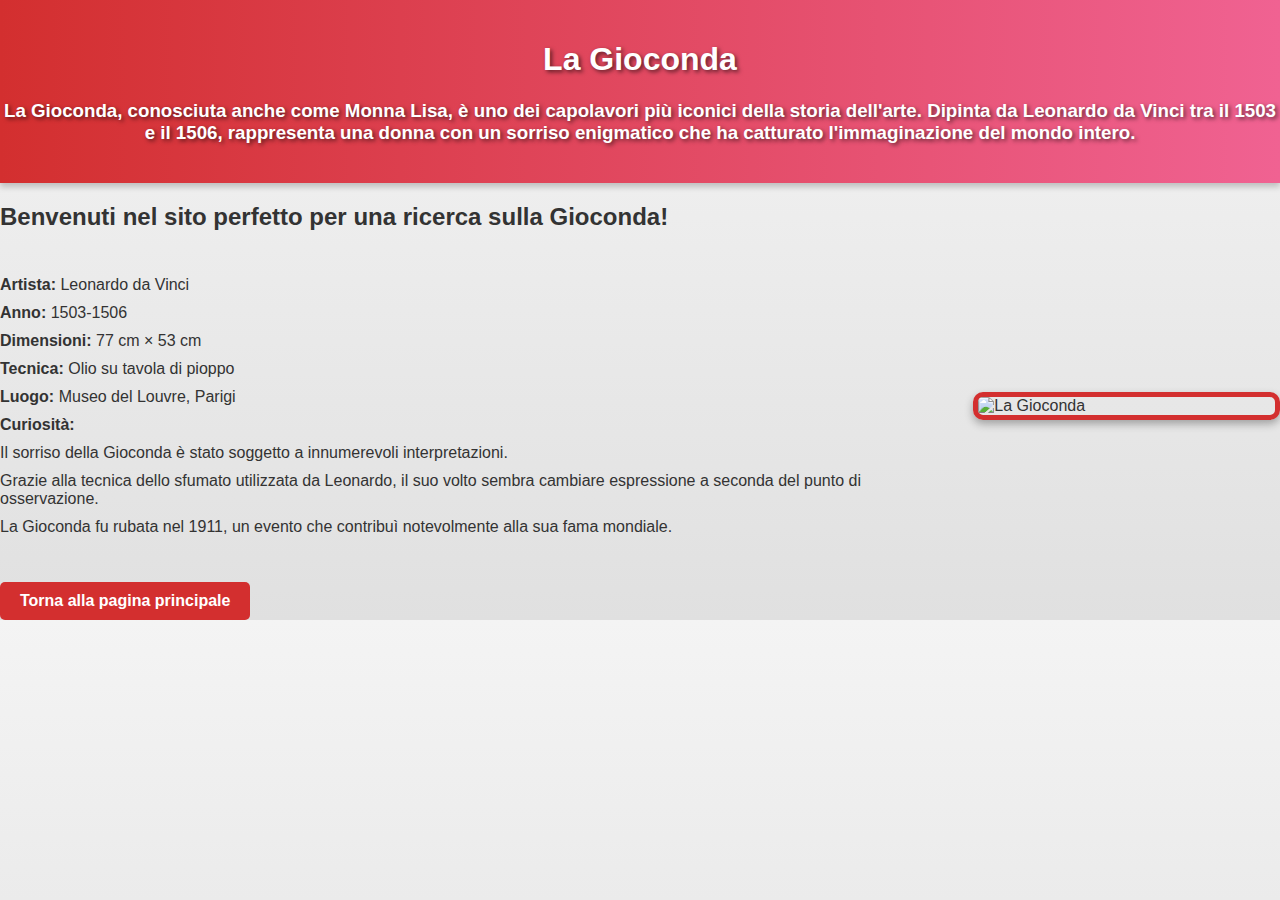
==== gioconda/index.html @ 312d3822 "Add files via upload" ====
<!DOCTYPE html>
<html lang="it">
<head>
    <meta charset="UTF-8">
    <meta name="viewport" content="width=device-width, initial-scale=1.0">
    <title>La Gioconda</title>
    <link rel="icon" type="image/png" href="Mona_Lisa,_by_Leonardo_da_Vinci,_from_C2RMF_retouched.jpg">

    <style>
        body {
            font-family: Arial, sans-serif;
            margin: 0;
            padding: 0;
            background: linear-gradient(to bottom, #f4f4f4, #e0e0e0);
            color: #333;
        }
        header {
            background: linear-gradient(90deg, #d32f2f, #f06292);
            color: white;
            padding: 20px 0;
            text-align: center;
            box-shadow: 0 4px 6px rgba(0, 0, 0, 0.2);
            text-shadow: 2px 2px 4px rgba(0, 0, 0, 0.6);
        }
        main {
            padding: 20px;
        }
        ul {
            padding: 0;
        }
        ul li {
            margin: 10px 0;
            transition: transform 0.3s ease, background-color 0.3s ease;
        }
        ul li:hover {
            transform: translateX(10px);
            background-color: #f8bbd0;
            border-radius: 5px;
            padding-left: 10px;
        }
        ul li a {
            color: #d32f2f;
            text-decoration: none;
            font-weight: bold;
        }
        ul li a:hover {
            text-decoration: underline;
        }
        img {
            border: 5px solid #d32f2f;
            border-radius: 10px;
            box-shadow: 0 4px 8px rgba(0, 0, 0, 0.3);
            transition: transform 0.3s ease, box-shadow 0.3s ease;
            width: 300px;
            height: auto;
        }
        img:hover {
            transform: scale(1.1);
            box-shadow: 0 6px 12px rgba(0, 0, 0, 0.5);
        }
        .button {
            display: inline-block;
            padding: 10px 20px;
            margin-top: 20px;
            background-color: #d32f2f;
            color: white;
            text-decoration: none;
            font-weight: bold;
            border-radius: 5px;
            transition: background-color 0.3s ease, transform 0.3s ease;
        }
        .button:hover {
            background-color: #b71c1c;
            transform: translateY(-3px);
        }
    </style>
</head>
<body>
    <header>
        <h1>La Gioconda</h1>
        <h3>
            La Gioconda, conosciuta anche come Monna Lisa, è uno dei capolavori più iconici della storia dell'arte. 
            Dipinta da Leonardo da Vinci tra il 1503 e il 1506, rappresenta una donna con un sorriso enigmatico che ha catturato l'immaginazione del mondo intero.
        </h3>
    </header>
    <div>
        <h2>Benvenuti nel sito perfetto per una ricerca sulla Gioconda!</h2>
        <div style="display: flex; align-items: center;">
            <ul style="margin-right: 20px;">
                <li><strong>Artista:</strong> Leonardo da Vinci</li>
                <li><strong>Anno:</strong> 1503-1506</li>
                <li><strong>Dimensioni:</strong> 77 cm × 53 cm</li>
                <li><strong>Tecnica:</strong> Olio su tavola di pioppo</li>
                <li><strong>Luogo:</strong> Museo del Louvre, Parigi</li>
                <li><strong>Curiosità:</strong>
                    <ul>
                        <li>Il sorriso della Gioconda è stato soggetto a innumerevoli interpretazioni.</li>
                        <li>Grazie alla tecnica dello sfumato utilizzata da Leonardo, il suo volto sembra cambiare espressione a seconda del punto di osservazione.</li>
                        <li>La Gioconda fu rubata nel 1911, un evento che contribuì notevolmente alla sua fama mondiale.</li>
                    </ul>
                </li>
            </ul>
            <img src="Mona_Lisa,_by_Leonardo_da_Vinci,_from_C2RMF_retouched.jpg" alt="La Gioconda" style="width: 300px; height: auto;">
        </div>

        <div>
            <a href="index.html" class="button">Torna alla pagina principale</a>
        </div>

</body>
</html>
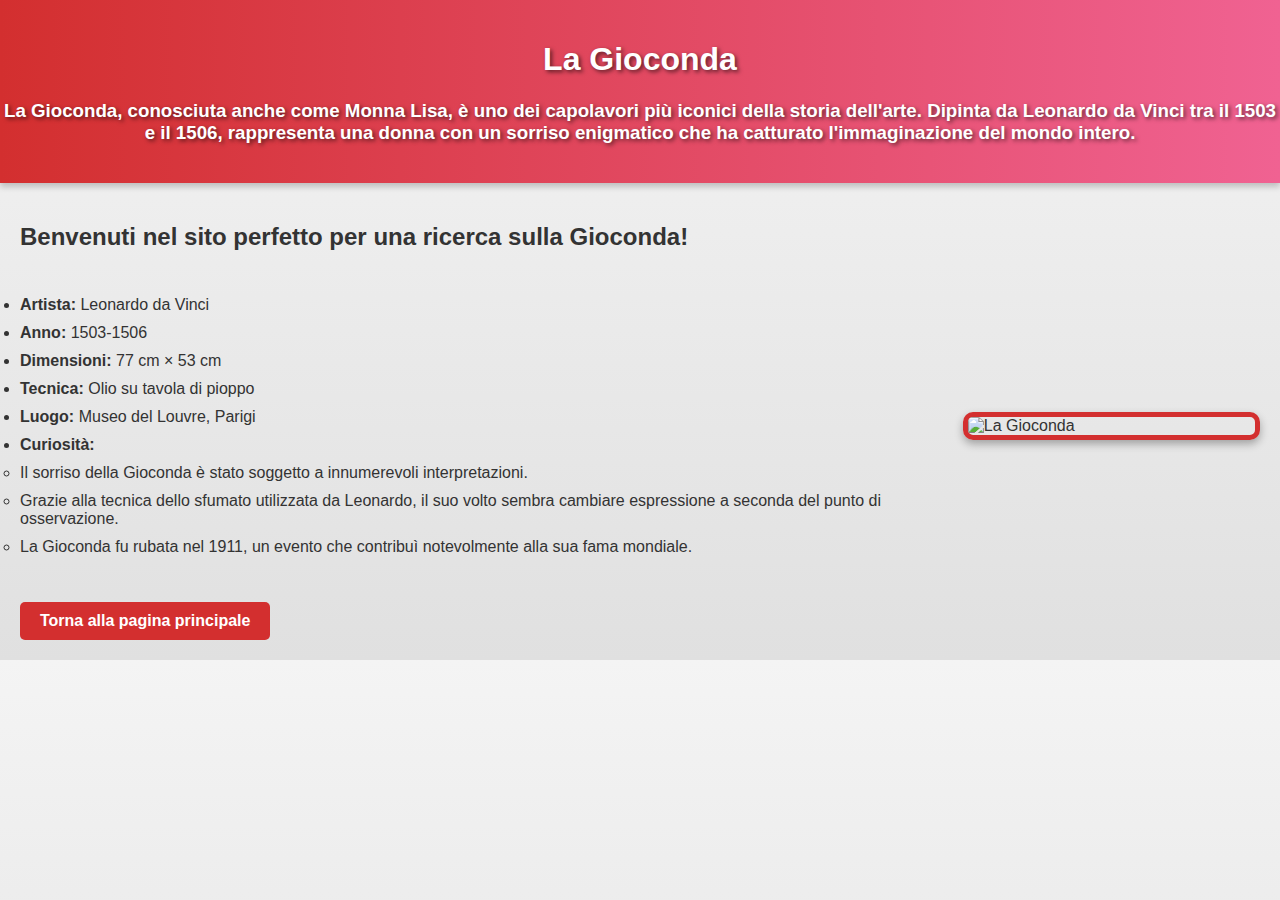
==== commit 7557b43a: "Update index.html" ====
--- a/gioconda/index.html
+++ b/gioconda/index.html
@@ -83,7 +83,7 @@
             Dipinta da Leonardo da Vinci tra il 1503 e il 1506, rappresenta una donna con un sorriso enigmatico che ha catturato l'immaginazione del mondo intero.
         </h3>
     </header>
-    <div>
+    <main>
         <h2>Benvenuti nel sito perfetto per una ricerca sulla Gioconda!</h2>
         <div style="display: flex; align-items: center;">
             <ul style="margin-right: 20px;">
@@ -100,12 +100,12 @@
                     </ul>
                 </li>
             </ul>
-            <img src="Mona_Lisa,_by_Leonardo_da_Vinci,_from_C2RMF_retouched.jpg" alt="La Gioconda" style="width: 300px; height: auto;">
+            <img src="Mona_Lisa,_by_Leonardo_da_Vinci,_from_C2RMF_retouched.jpg" alt="La Gioconda">
         </div>
 
         <div>
             <a href="index.html" class="button">Torna alla pagina principale</a>
         </div>
-
+    </main>
 </body>
-</html>+</html>
